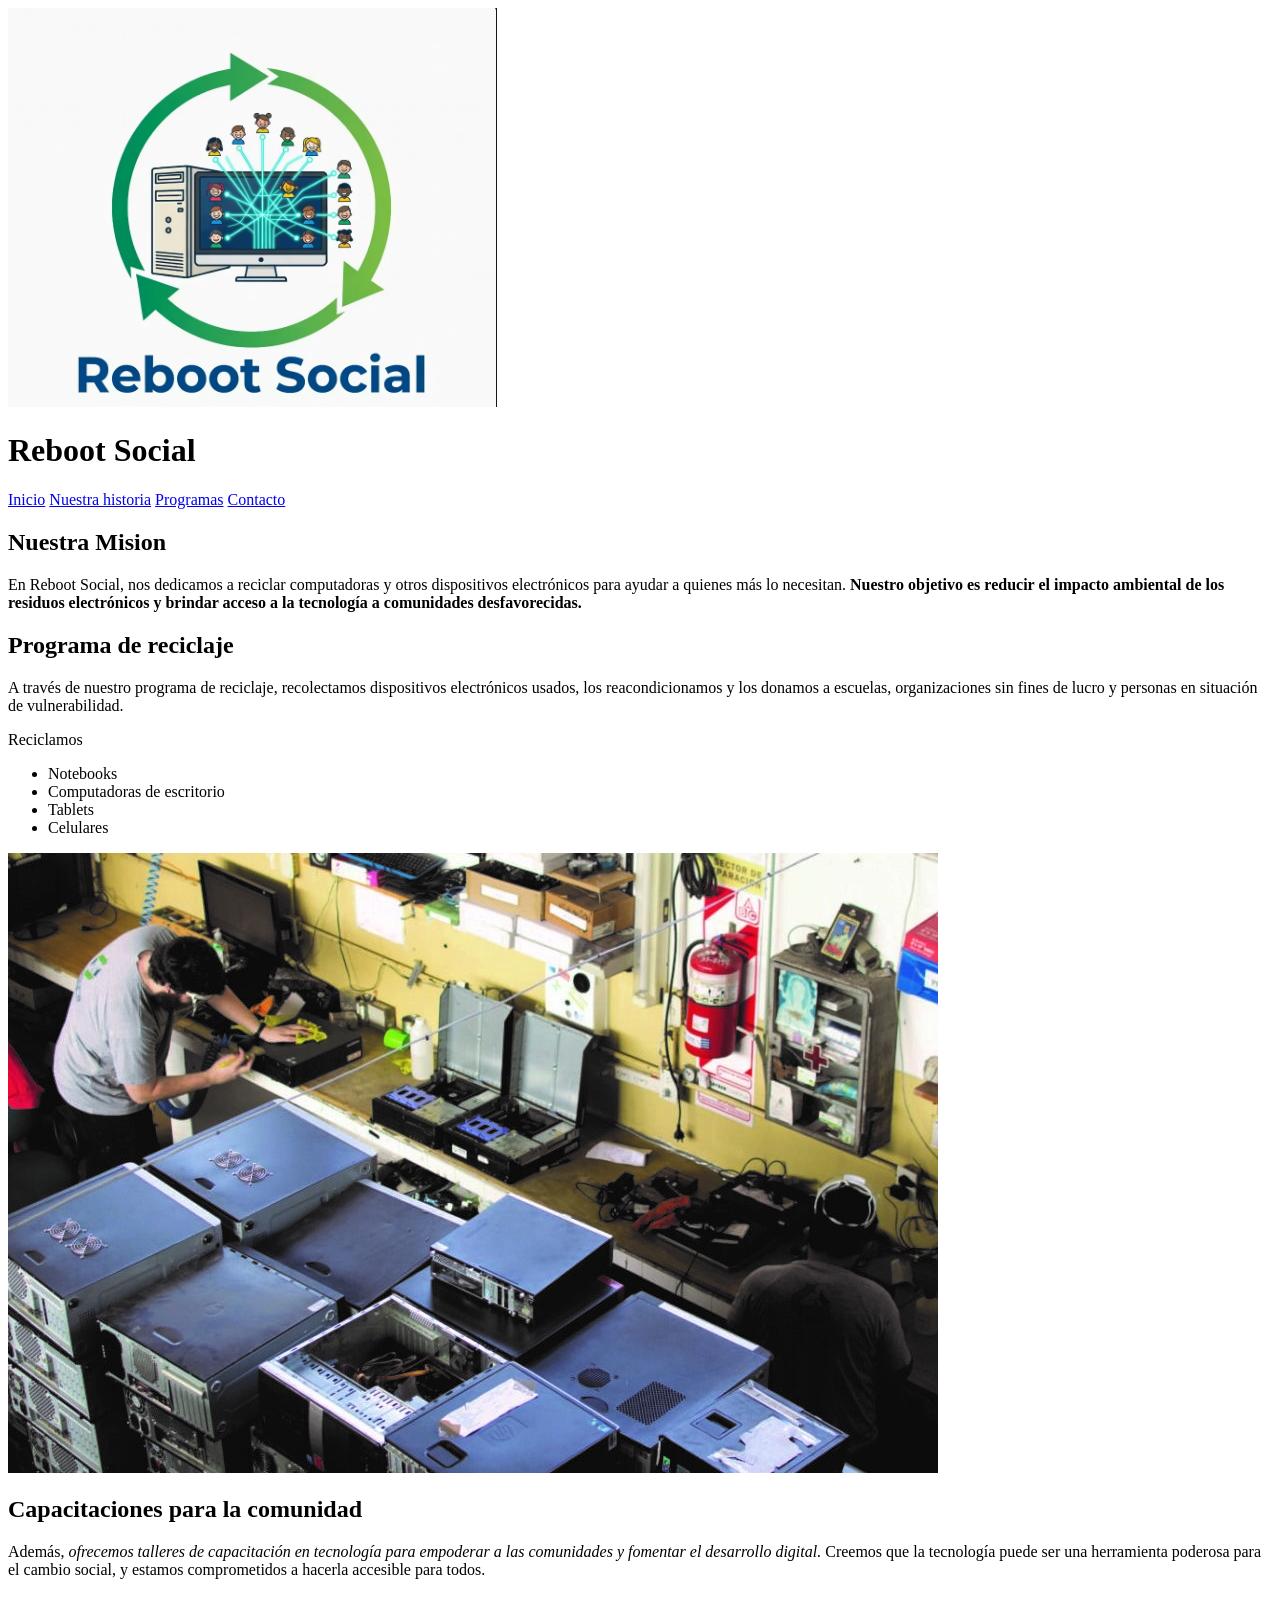
==== index.html @ 683ecb17 "feat: se agrego la estructura basica del index.html" ====
<!doctype html>
<html lang="es">
  <head>
    <meta charset="UTF-8" />
    <meta name="viewport" content="width=device-width, initial-scale=1.0" />
    <title>Reboot Social</title>
  </head>
  <body>
    <header>
      <img src="imagenes/reboot_social_logo.png" alt="Logo de Reboot Social" />
      <h1>Reboot Social</h1>
    </header>
    <nav>
      <a href="index.html">Inicio</a>
      <a href="nosotros.html">Nuestra historia</a>
      <a href="programas.html">Programas</a>
      <a href="contacto.html">Contacto</a>
    </nav>
    <main>
      <section>
        <h2>Nuestra Mision</h2>
        <p>
          En Reboot Social, nos dedicamos a reciclar computadoras y otros
          dispositivos electrónicos para ayudar a quienes más lo necesitan.
          <strong
            >Nuestro objetivo es reducir el impacto ambiental de los residuos
            electrónicos y brindar acceso a la tecnología a comunidades
            desfavorecidas.</strong
          >
        </p>
      </section>
      <article>
        <h2>Programa de reciclaje</h2>
        <p>
          A través de nuestro programa de reciclaje, recolectamos dispositivos
          electrónicos usados, los reacondicionamos y los donamos a escuelas,
          organizaciones sin fines de lucro y personas en situación de
          vulnerabilidad.
        </p>
        <p>Reciclamos</p>
        <ul>
          <li>Notebooks</li>
          <li>Computadoras de escritorio</li>
          <li>Tablets</li>
          <li>Celulares</li>
        </ul>
        <img src="imagenes/taller_de_reparacion.jpg" alt="Foto del taller de Reboot Social">
      </article>
      <article>
        <h2>Capacitaciones para la comunidad</h2>
        <p>
          Además, <em>ofrecemos talleres de capacitación en tecnología para
          empoderar a las comunidades y fomentar el desarrollo digital.</em> Creemos
          que la tecnología puede ser una herramienta poderosa para el cambio
          social, y estamos comprometidos a hacerla accesible para todos.
        </p>
      </article>
    </main>

    <footer><small>© 2026 Reboot Social</small></footer>
  </body>
</html>
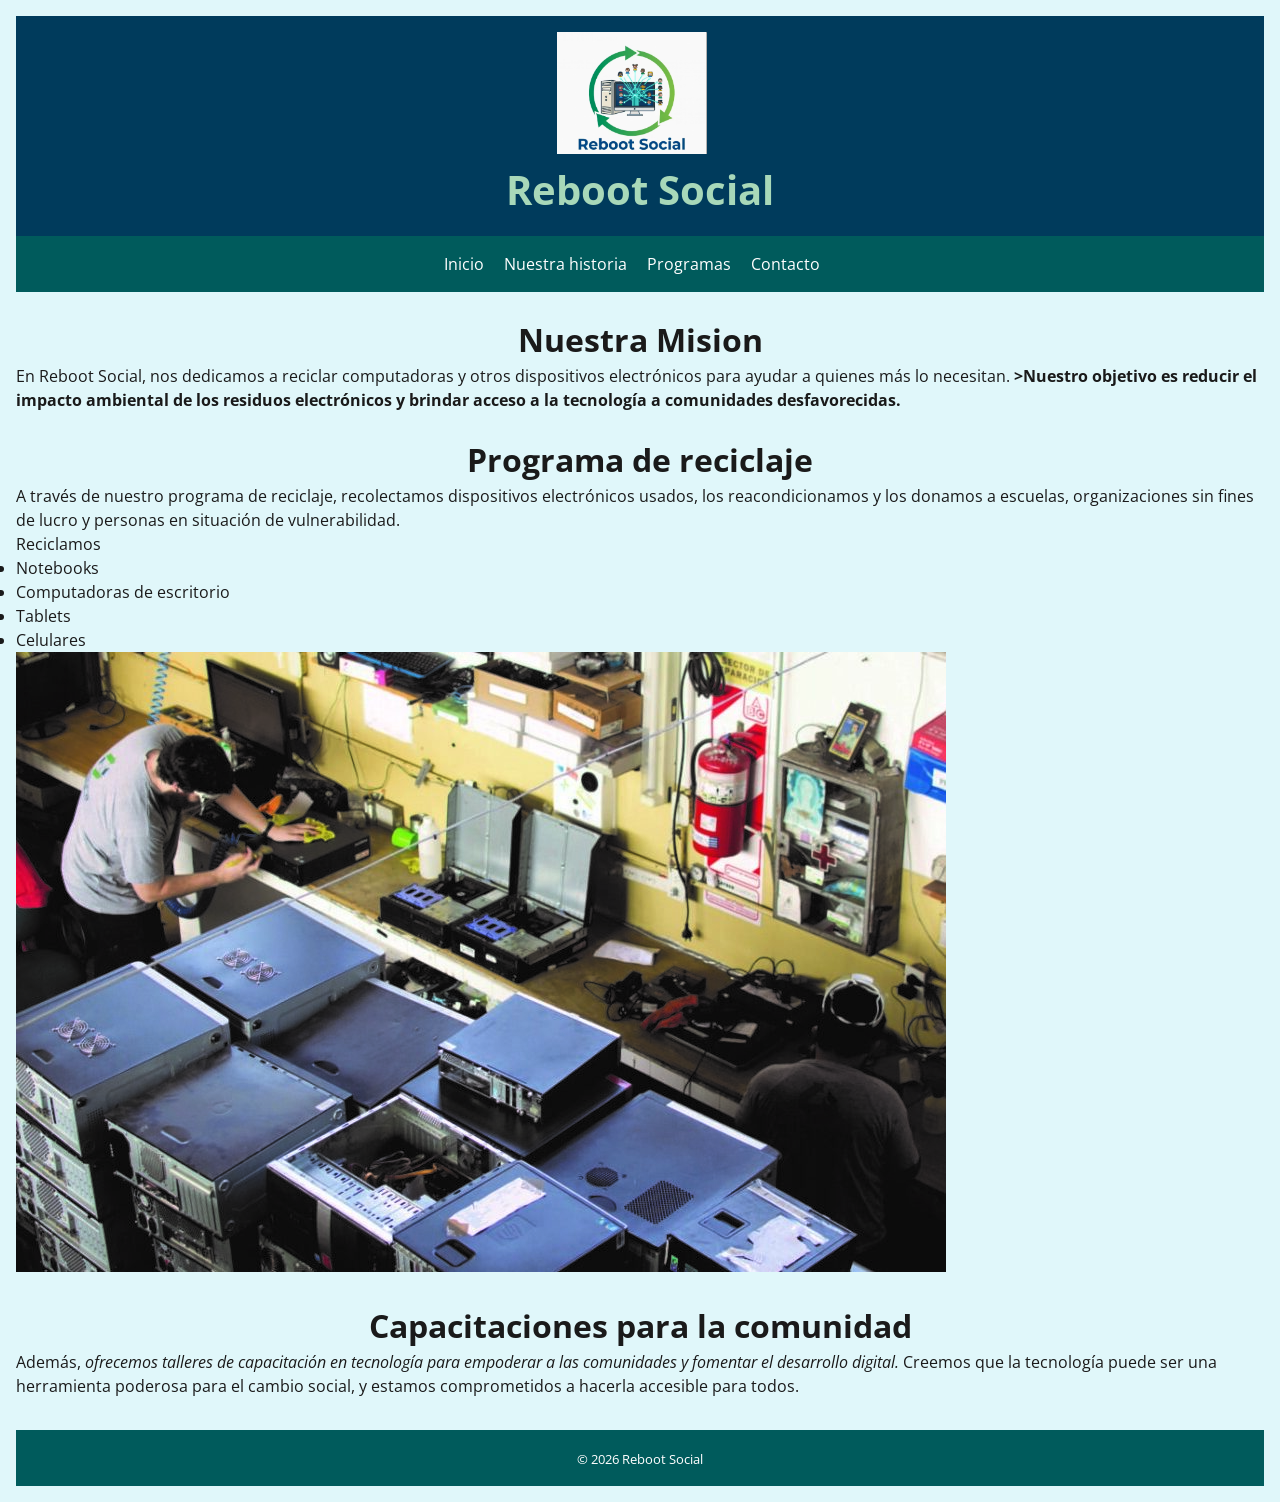
==== commit 7cee9464: "style: agrego variables CSS, reset, tipografía con Open Sans, estilos de header, nav con hover y foo" ====
--- a/index.html
+++ b/index.html
@@ -4,10 +4,21 @@
     <meta charset="UTF-8" />
     <meta name="viewport" content="width=device-width, initial-scale=1.0" />
     <title>Reboot Social</title>
+    <link rel="preconnect" href="https://fonts.googleapis.com" />
+    <link rel="preconnect" href="https://fonts.gstatic.com" crossorigin />
+    <link
+      href="https://fonts.googleapis.com/css2?family=Open+Sans:ital,wght@0,300..800;1,300..800&display=swap"
+      rel="stylesheet"
+    />
+    <link rel="stylesheet" href="css/style.css" />
   </head>
   <body>
     <header>
-      <img src="imagenes/reboot_social_logo.png" alt="Logo de Reboot Social" />
+      <img
+        class="logo"
+        src="imagenes/reboot_social_logo.png"
+        alt="Logo de Reboot Social"
+      />
       <h1>Reboot Social</h1>
     </header>
     <nav>
@@ -22,7 +33,7 @@
         <p>
           En Reboot Social, nos dedicamos a reciclar computadoras y otros
           dispositivos electrónicos para ayudar a quienes más lo necesitan.
-          <strong
+          <strong>
             >Nuestro objetivo es reducir el impacto ambiental de los residuos
             electrónicos y brindar acceso a la tecnología a comunidades
             desfavorecidas.</strong
@@ -44,15 +55,21 @@
           <li>Tablets</li>
           <li>Celulares</li>
         </ul>
-        <img src="imagenes/taller_de_reparacion.jpg" alt="Foto del taller de Reboot Social">
+        <img
+          src="imagenes/taller_de_reparacion.jpg"
+          alt="Foto del taller de Reboot Social"
+        />
       </article>
       <article>
         <h2>Capacitaciones para la comunidad</h2>
         <p>
-          Además, <em>ofrecemos talleres de capacitación en tecnología para
-          empoderar a las comunidades y fomentar el desarrollo digital.</em> Creemos
-          que la tecnología puede ser una herramienta poderosa para el cambio
-          social, y estamos comprometidos a hacerla accesible para todos.
+          Además,
+          <em
+            >ofrecemos talleres de capacitación en tecnología para empoderar a
+            las comunidades y fomentar el desarrollo digital.</em
+          >
+          Creemos que la tecnología puede ser una herramienta poderosa para el
+          cambio social, y estamos comprometidos a hacerla accesible para todos.
         </p>
       </article>
     </main>
--- a/css/style.css
+++ b/css/style.css
@@ -0,0 +1,78 @@
+:root{      
+--color-primario: #003B5C;
+--color-secundario: #005B5C;
+--color-acento: #A8D8B9;
+--color-fondo: #E0F7FA;
+--color-texto: #1A1A1A;
+--fuente-principal:"Open Sans" , sans-serif;
+
+}
+/* Estilos generales */
+* {
+    box-sizing: border-box;
+    margin: 0;
+    padding: 0;
+}
+/* Estilos para el cuerpo y texto */
+body{
+    font-family: var(--fuente-principal);
+    color: var(--color-texto);
+    background-color: var(--color-fondo);
+    line-height: 1.5;
+    font-size: 1rem;
+    max-width: 1500px;
+    margin: auto;
+    padding: 1rem;
+}
+/* Estilos para el encabezado y navegación */
+header {
+    padding: 1rem;
+    background-color: var(--color-primario);
+   text-align: center;
+}
+/* Estilos para el logo */
+.logo {
+    width: 150px;
+    height: auto;
+    margin-right: 1rem;
+}
+/* Estilos para la navegación */
+nav {
+    background-color: var(--color-secundario);
+    padding: 1rem;
+    text-align: center;
+}
+nav a {
+    color: white;
+    text-decoration: none;
+    margin-right: 1rem;
+}
+nav a:hover {
+    color: var(--color-acento);
+}
+/* Estilos para los titulos y subtitulos */
+h1 {
+    font-size: 2.5rem;
+    color: var(--color-acento);
+    text-align: center;
+}
+h2 {
+    font-size: 2rem;
+    margin-top: 1.5rem;
+    color: var(--color-texto);
+    text-align: center;
+}
+h3 {
+    font-size: 1.5rem;
+    margin-top: 1rem;
+    color: var(--color-texto);
+    text-align: center;
+}
+/* Estilos para el footer */
+footer {
+    background-color: var(--color-secundario);
+    color: white;
+    text-align: center;
+    padding: 1rem;
+    margin-top: 2rem;
+}
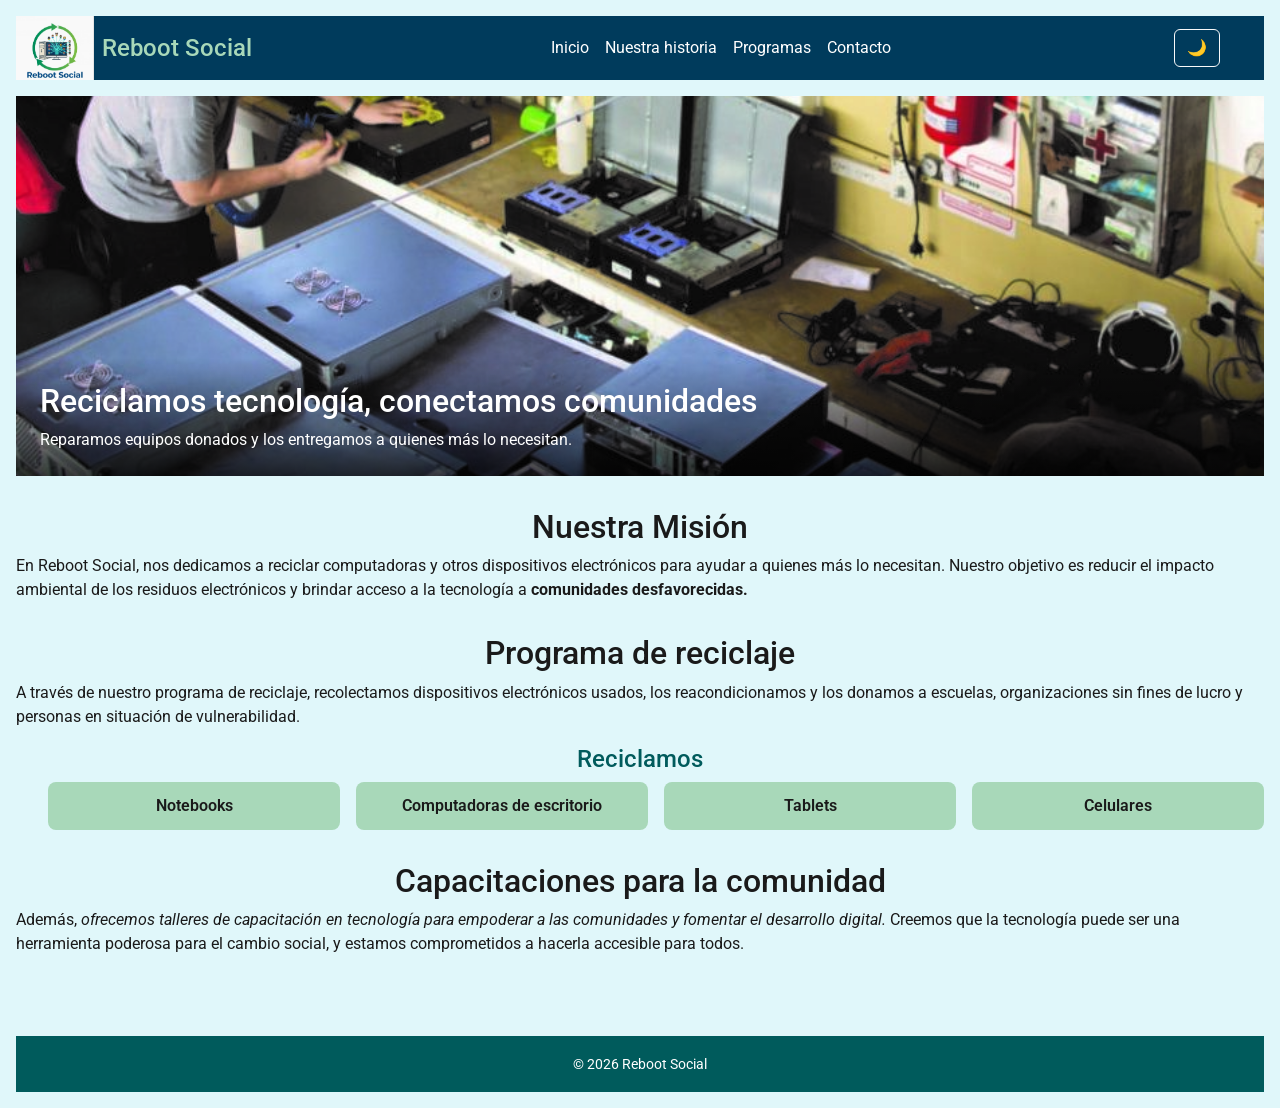
==== commit 4002bde6: "feat:Agregar estructura principal y estilos del sitio" ====
--- a/index.html
+++ b/index.html
@@ -4,38 +4,87 @@
     <meta charset="UTF-8" />
     <meta name="viewport" content="width=device-width, initial-scale=1.0" />
     <title>Reboot Social</title>
-    <link rel="preconnect" href="https://fonts.googleapis.com" />
-    <link rel="preconnect" href="https://fonts.gstatic.com" crossorigin />
+<link rel="preconnect" href="https://fonts.googleapis.com">
+<link rel="preconnect" href="https://fonts.gstatic.com" crossorigin>
+<link href="https://fonts.googleapis.com/css2?family=Open+Sans:ital,wght@0,300..800;1,300..800&family=Roboto:ital,wght@0,100..900;1,100..900&display=swap" rel="stylesheet">
     <link
-      href="https://fonts.googleapis.com/css2?family=Open+Sans:ital,wght@0,300..800;1,300..800&display=swap"
+      href="https://cdn.jsdelivr.net/npm/bootstrap@5.3.3/dist/css/bootstrap.min.css"
       rel="stylesheet"
     />
-    <link rel="stylesheet" href="css/style.css" />
+    <link rel="stylesheet" href="css/estilos.css" />
   </head>
   <body>
     <header>
-      <img
-        class="logo"
-        src="imagenes/reboot_social_logo.png"
-        alt="Logo de Reboot Social"
-      />
-      <h1>Reboot Social</h1>
+      <nav class="navbar navbar-expand-lg navbar-dark navbar_reboot">
+        <div class="container-fluid">
+          <a class="navbar-brand" href="index.html">
+            <img
+              class="logo"
+              src="imagenes/reboot_social_logo.png"
+              alt="Logo de Reboot Social"
+            />
+            <h1 class="titulo_sitio mb-0">Reboot Social</h1>
+          </a>
+          <button
+            class="navbar-toggler"
+            type="button"
+            data-bs-toggle="collapse"
+            data-bs-target="#nav_principal"
+            aria-controls="nav_principal"
+            aria-expanded="false"
+            aria-label="Mostrar navegación"
+          >
+            <span class="navbar-toggler-icon"></span>
+          </button>
+          <div class="collapse navbar-collapse" id="nav_principal">
+            <ul class="navbar-nav mx-auto">
+              <li class="nav-item">
+                <a class="nav-link" href="index.html">Inicio</a>
+              </li>
+              <li class="nav-item">
+                <a class="nav-link" href="nosotros.html">Nuestra historia</a>
+              </li>
+              <li class="nav-item">
+                <a class="nav-link" href="programas.html">Programas</a>
+              </li>
+              <li class="nav-item">
+                <a class="nav-link" href="contacto.html">Contacto</a>
+              </li>
+            </ul>
+          </div>
+          <button
+            id="btn_modo_oscuro"
+            class="btn btn-outline-light btn_modo_oscuro"
+            type="button"
+          >
+            🌙
+          </button>
+        </div>
+      </nav>
     </header>
-    <nav>
-      <a href="index.html">Inicio</a>
-      <a href="nosotros.html">Nuestra historia</a>
-      <a href="programas.html">Programas</a>
-      <a href="contacto.html">Contacto</a>
-    </nav>
     <main>
+      <section class="hero_inicio">
+        <img
+          src="imagenes/taller_de_reparacion.jpg"
+          alt="Foto del taller de Reboot Social"
+          class="hero_imagen"
+        />
+        <div class="hero_texto">
+          <h2>Reciclamos tecnología, conectamos comunidades</h2>
+          <p>
+            Reparamos equipos donados y los entregamos a quienes más lo
+            necesitan.
+          </p>
+        </div>
+      </section>
       <section>
-        <h2>Nuestra Mision</h2>
+        <h2>Nuestra Misión</h2>
         <p>
           En Reboot Social, nos dedicamos a reciclar computadoras y otros
           dispositivos electrónicos para ayudar a quienes más lo necesitan.
-          <strong>
-            >Nuestro objetivo es reducir el impacto ambiental de los residuos
-            electrónicos y brindar acceso a la tecnología a comunidades
+          
+            Nuestro objetivo es reducir el impacto ambiental de los residuos
+            electrónicos y brindar acceso a la tecnología a <strong>comunidades
             desfavorecidas.</strong
           >
         </p>
@@ -48,17 +97,13 @@
           organizaciones sin fines de lucro y personas en situación de
           vulnerabilidad.
         </p>
-        <p>Reciclamos</p>
-        <ul>
-          <li>Notebooks</li>
-          <li>Computadoras de escritorio</li>
-          <li>Tablets</li>
-          <li>Celulares</li>
+        <h3>Reciclamos</h3>
+        <ul class="chips_reciclaje">
+          <li class="chip_reciclaje">Notebooks</li>
+          <li class="chip_reciclaje">Computadoras de escritorio</li>
+          <li class="chip_reciclaje">Tablets</li>
+          <li class="chip_reciclaje">Celulares</li>
         </ul>
-        <img
-          src="imagenes/taller_de_reparacion.jpg"
-          alt="Foto del taller de Reboot Social"
-        />
       </article>
       <article>
         <h2>Capacitaciones para la comunidad</h2>
@@ -75,5 +120,7 @@
     </main>
 
     <footer><small>© 2026 Reboot Social</small></footer>
+    <script src="https://cdn.jsdelivr.net/npm/bootstrap@5.3.3/dist/js/bootstrap.bundle.min.js"></script>
+    <script src="js/main.js"></script>
   </body>
 </html>
--- a/css/estilos.css
+++ b/css/estilos.css
@@ -0,0 +1,248 @@
+:root{      
+--color-primario: #003B5C;
+--color-secundario: #005B5C;
+--color-acento: #A8D8B9;
+--color-fondo: #E0F7FA;
+--color-texto: #1A1A1A;
+--fuente-principal:"Roboto" , sans-serif;
+
+}
+/* Estilos generales */
+* {
+    box-sizing: border-box;
+    margin: 0;
+    padding: 0;
+}
+/* Estilos para el cuerpo y texto */
+body{
+    font-family: var(--fuente-principal);
+    color: var(--color-texto);
+    background-color: var(--color-fondo);
+    line-height: 1.5;
+    font-size: 1rem;
+    max-width: 1500px;
+    margin: auto;
+    padding: 1rem;
+}
+/* Estilos para el layout principal */
+main {
+    padding: 1rem 0;
+}
+section,
+article {
+    margin-bottom: 2rem;
+}
+p {
+    margin-bottom: 1rem;
+}
+/* Estilos para el encabezado y navegación */
+header {
+    position: sticky;
+    top: 0;
+    z-index: 1000;
+}
+/* Estilos para las listas */
+.listas {
+    display: block;
+    margin-block: 1em;
+    padding-inline-start: 40px;
+}
+
+.listas li {
+    display: list-item;
+}
+/* Estilos para el logo */
+.logo {
+    height: 100%;
+    width: auto;
+}
+/* Estilos para los titulos y subtitulos */
+h1 {
+    font-size: 2.5rem;
+    color: var(--color-acento);
+    text-align: center;
+}
+h2 {
+    font-size: 2rem;
+    margin-top: 1.5rem;
+    color: var(--color-texto);
+    text-align: center;
+}
+h3 {
+    font-size: 1.5rem;
+    margin-top: 1rem;
+    color: var(--color-secundario);
+    text-align: center;
+}
+/* Flexbox */
+.chips_reciclaje {
+    display: flex;
+    flex-wrap: wrap;
+    gap: 1rem;
+    list-style: none;
+}
+.chip_reciclaje {
+    flex: 1 1 150px;
+    background-color: var(--color-acento);
+    color: var(--color-texto);
+    text-align: center;
+    padding: 0.75rem 1rem;
+    border-radius: 8px;
+    font-weight: 600;
+}
+/* Posicionamiento */
+.hero_inicio {
+    position: relative;
+    height: 380px;
+    padding: 0;
+    overflow: hidden;
+}
+.hero_imagen {
+    position: absolute;
+    inset: 0;
+    width: 100%;
+    height: 100%;
+    object-fit: cover;
+}
+.hero_texto {
+    position: absolute;
+    left: 0;
+    bottom: 0;
+    width: 100%;
+    padding: 1.5rem;
+    background: linear-gradient(to top, rgba(0, 0, 0, 0.75), transparent);
+    color: white;
+}
+.hero_texto h2 {
+    color: white;
+    text-align: left;
+    margin-top: 0;
+}
+@media (max-width: 576px) {
+    .hero_texto h2 {
+        font-size: 1.4rem;
+    }
+}
+.hero_texto p {
+    margin: 0;
+}
+.imagen_programa {
+    position: relative;
+    display: inline-block;
+}
+.badge_programa {
+    position: absolute;
+    top: 0.75rem;
+    right: 0.75rem;
+}
+/* Bootstrap - personalizaciones */
+.navbar_reboot {
+    background-color: var(--color-primario);
+    padding-top: 0;
+    padding-bottom: 0;
+}
+.navbar_reboot .container-fluid {
+    padding-left: 0;
+}
+.navbar_reboot .navbar-brand {
+    display: flex;
+    align-items: center;
+    gap: 0.5rem;
+    height: 64px;
+    padding-top: 0;
+    padding-bottom: 0;
+}
+.titulo_sitio {
+    font-size: 1.5rem;
+    text-align: left;
+}
+.navbar_reboot .navbar-nav .nav-link {
+    color: white;
+}
+.navbar_reboot .navbar-nav .nav-link:hover {
+    color: var(--color-acento);
+}
+.card_organizador {
+    text-align: center;
+}
+.btn_modo_oscuro {
+    margin-right: 2rem;
+    flex-shrink: 0;
+}
+.imagen_personal {
+    width: 100%;
+    aspect-ratio: 2 / 3;
+    object-fit: cover;
+}
+/* Estilos para el formulario de contacto */
+.formulario_contacto {
+    display: flex;
+    flex-direction: column;
+    gap: 0.5rem;
+    max-width: 480px;
+    margin: 0 auto;
+    padding: 1.5rem;
+    background-color: white;
+    border-radius: 8px;
+    box-shadow: 0 2px 8px rgba(0, 0, 0, 0.1);
+}
+.formulario_contacto label {
+    font-weight: 600;
+    margin-top: 0.5rem;
+}
+.formulario_contacto input,
+.formulario_contacto select,
+.formulario_contacto textarea {
+    padding: 0.5rem 0.75rem;
+    border: 1px solid var(--color-secundario);
+    border-radius: 4px;
+    font-family: inherit;
+    font-size: 1rem;
+}
+.formulario_contacto input:focus,
+.formulario_contacto select:focus,
+.formulario_contacto textarea:focus {
+    outline: 2px solid var(--color-primario);
+    outline-offset: 1px;
+}
+.formulario_contacto button[type="submit"] {
+    margin-top: 1rem;
+    background-color: var(--color-primario);
+    border-color: var(--color-primario);
+}
+.mensaje_confirmacion {
+    margin: 0.5rem 0 0;
+    text-align: center;
+    color: var(--color-secundario);
+    font-weight: 600;
+}
+/* Estilos para el footer */
+footer {
+    background-color: var(--color-secundario);
+    color: white;
+    text-align: center;
+    padding: 1rem;
+    margin-top: 2rem;
+}
+/* Modo oscuro */
+body.oscuro {
+    background-color: #1a1a1a;
+    color: #f5f5f5;
+}
+body.oscuro h2,
+body.oscuro h3:not(.card-title) {
+    color: #f5f5f5;
+}
+body.oscuro .formulario_contacto {
+    background-color: #2a2a2a;
+}
+body.oscuro .formulario_contacto input,
+body.oscuro .formulario_contacto select,
+body.oscuro .formulario_contacto textarea {
+    background-color: #1a1a1a;
+    color: #f5f5f5;
+    border-color: var(--color-acento);
+}
+body.oscuro .mensaje_confirmacion {
+    color: var(--color-acento);
+}
